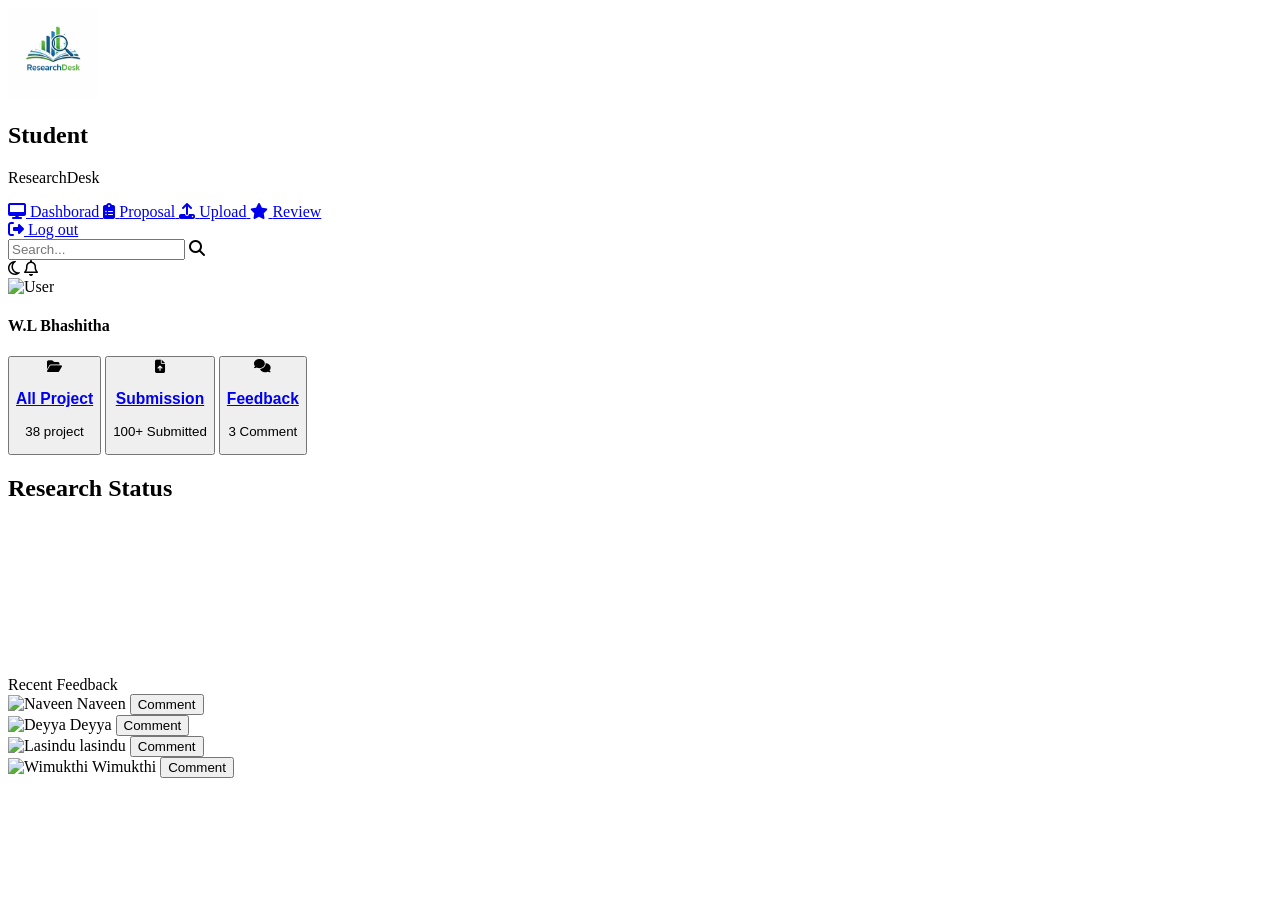
==== index.html @ 62ff4b05 "Add files via upload" ====
<!DOCTYPE html>
<html lang="en">
<head>
    <meta charset="UTF-8">
    <meta name="viewport" content="width=device-width, initial-scale=1.0">
    <title>ResearchDesk Student Dashboard</title>
    <link rel="stylesheet" href="Donut.css">
    <link rel="stylesheet" href="y.css">
    <link rel="stylesheet" href="https://cdnjs.cloudflare.com/ajax/libs/font-awesome/6.5.1/css/all.min.css">
    <script src="https://cdn.jsdelivr.net/npm/chart.js"></script>
</head>

</head>
<body>
    <!--dash board ek-->
    <div class="dashboard">
        <aside class="sidebar">
            <div class="logo">
                <img src="logo.png" alt="Logo" height="90" width="90">
                <div>
                    <h2>Student</h2>
                    <p>ResearchDesk</p>
                </div>
            </div>
            
            <nav class="nav-menu">
                <a href="#" class="nav-item active">
                    <i class="fa-solid fa-desktop"></i>
                    <span>Dashborad</span>
                </a>
                <a href="#" class="nav-item">
                    <i class="fa-solid fa-clipboard-list"></i>
                    <span>Proposal</span>
                </a>
                <a href="#" class="nav-item">
                    <i class="fa-solid fa-upload"></i>
                    <span>Upload</span>
                </a>
                <a href="#" class="nav-item">
                    <i class="fa-solid fa-star"></i>
                    <span>Review</span>
                </a>
            </nav>

            <a href="#" class="nav-item logout">
                <i class="fa-solid fa-right-from-bracket"></i>
                <span>Log out</span>
            </a>
        </aside>

        <!-- Main Content -->
        <main class="main-content">
            <!-- Top Bar -->
            <header class="topbar">
                <div class="search-box">
                    <input type="text" placeholder="Search...">
                    <i class="fa-solid fa-magnifying-glass"></i>
                </div>
                
                <div class="topbar-right">
                    <i class="fa-regular fa-moon"></i>
                    <i class="fa-regular fa-bell"></i>
                    <div class="user-profile">
                        <img src="user.jpg" alt="User" height="30px" width="30px">
                        <div>
                            <h4>W.L Bhashitha</h4>
                        </div>
                    </div>
                </div>
            </header>
            <!--Project sub feeback 3-->
            <section class="stats-grid">

    <button class="stat-card">
        <i class="fa-solid fa-folder-open"></i>
        <div>
            <a href="#">
            <h3>All Project</h3>
             </a>
            <p>38 project</p>
           
        </div>
    </button>

    <button class="stat-card">
        <i class="fa-solid fa-file-arrow-up"></i>
        <div>
             <a href="#">
            <h3>Submission</h3>
              </a>
            <p>100+ Submitted</p>
           
        </div>
    </button>

    <button class="stat-card">
        <i class="fa-solid fa-comments"></i>
        <div>
             <a href="#">
            <h3>Feedback</h3>
              </a>
            <p>3 Comment</p>
           
        </div>
    </button>

</section>

            <!-- Content Grid -->
            <section class="content-grid">
                <!-- Pie Chart ek -->
                 <div class="card">
                 <h2>Research Status</h2>
                 <canvas id="myChart"></canvas>
                 </div>
                 <script src="script.js"></script>
                 

                <!-- Recent Feedback menu ek -->
                <div class="feedback-card">
                    <div class="feedback-header">Recent Feedback</div>
                    <div class="feedback-list">
                        <div class="feedback-item">
                            <img src="https://i.pravatar.cc/40?img=3" alt="Naveen">
                            <span>Naveen</span>
                            <button class="btn-comment">Comment</button>
                        </div>
                        <div class="feedback-item">
                            <img src="https://i.pravatar.cc/40?img=4" alt="Deyya">
                            <span>Deyya</span>
                            <button class="btn-comment">Comment</button>
                        </div>
                        <div class="feedback-item">
                            <img src="https://i.pravatar.cc/40?img=5" alt="Lasindu">
                            <span>lasindu</span>
                            <button class="btn-comment">Comment</button>
                        </div>
                        <div class="feedback-item">
                            <img src="https://i.pravatar.cc/40?img=6" alt="Wimukthi">
                            <span>Wimukthi</span>
                            <button class="btn-comment">Comment</button>
                        </div>
                    </div>
                </div>
            </section>
        </main>
    </div>
</body>
</html>
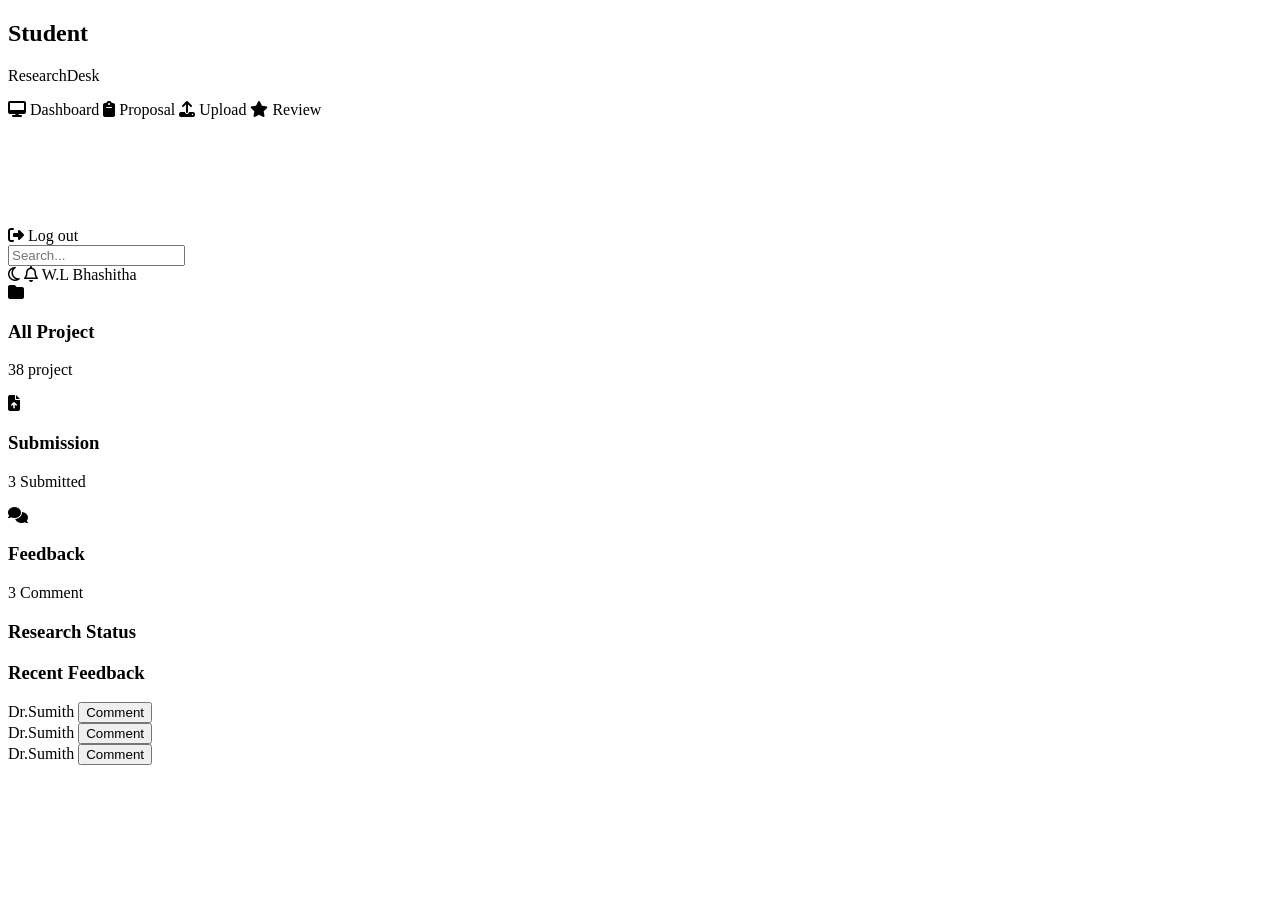
==== commit 9dde3eb1: "Add files via upload" ====
--- a/index.html
+++ b/index.html
@@ -1,149 +1,113 @@
 <!DOCTYPE html>
 <html lang="en">
 <head>
-    <meta charset="UTF-8">
-    <meta name="viewport" content="width=device-width, initial-scale=1.0">
-    <title>ResearchDesk Student Dashboard</title>
-    <link rel="stylesheet" href="Donut.css">
-    <link rel="stylesheet" href="y.css">
-    <link rel="stylesheet" href="https://cdnjs.cloudflare.com/ajax/libs/font-awesome/6.5.1/css/all.min.css">
-    <script src="https://cdn.jsdelivr.net/npm/chart.js"></script>
-</head>
+<meta charset="UTF-8">
+<meta name="viewport" content="width=device-width, initial-scale=1.0">
+<title>Dashboard</title>
+
+<link rel="stylesheet" href="style.css">
+<link rel="stylesheet" href="https://cdnjs.cloudflare.com/ajax/libs/font-awesome/6.5.1/css/all.min.css">
 
 </head>
 <body>
-    <!--dash board ek-->
-    <div class="dashboard">
-        <aside class="sidebar">
-            <div class="logo">
-                <img src="logo.png" alt="Logo" height="90" width="90">
+
+<div class="container fluid">
+
+    <!-- Sidebar -->
+    <aside class="sidebar">
+        <div class="logo">
+            <h2>Student</h2>
+            <p>ResearchDesk</p>
+        </div>
+
+        <nav>
+            <a class="active"><i class="fa-solid fa-desktop"></i> Dashboard</a>
+            <a><i class="fa-solid fa-clipboard"></i> Proposal</a>
+            <a><i class="fa-solid fa-upload"></i> Upload</a>
+            <a><i class="fa-solid fa-star"></i> Review</a>
+        </nav>
+        <br> <br> <br> <br> <br> <br>
+        <div class="logout"><i class="fa-solid fa-right-from-bracket"></i> Log out</div>
+    </aside>
+
+    <!-- Main -->
+    <main class="main">
+
+        <!-- Topbar -->
+        <div class="topbar">
+            <div class="search">
+                <input type="text" placeholder="Search...">
+            </div>
+
+            <div class="top-icons">
+                <i class="fa-regular fa-moon" id="modeToggle"></i>
+                <i class="fa-regular fa-bell"></i>
+                <span>W.L Bhashitha</span>
+            </div>
+        </div>
+
+        <!-- Cards -->
+        <div class="cards">
+            <div class="card">
+                <i class="fa-solid fa-folder"></i>
                 <div>
-                    <h2>Student</h2>
-                    <p>ResearchDesk</p>
+                    <h3>All Project</h3>
+                    <p>38 project</p>
                 </div>
             </div>
-            
-            <nav class="nav-menu">
-                <a href="#" class="nav-item active">
-                    <i class="fa-solid fa-desktop"></i>
-                    <span>Dashborad</span>
-                </a>
-                <a href="#" class="nav-item">
-                    <i class="fa-solid fa-clipboard-list"></i>
-                    <span>Proposal</span>
-                </a>
-                <a href="#" class="nav-item">
-                    <i class="fa-solid fa-upload"></i>
-                    <span>Upload</span>
-                </a>
-                <a href="#" class="nav-item">
-                    <i class="fa-solid fa-star"></i>
-                    <span>Review</span>
-                </a>
-            </nav>
 
-            <a href="#" class="nav-item logout">
-                <i class="fa-solid fa-right-from-bracket"></i>
-                <span>Log out</span>
-            </a>
-        </aside>
+            <div class="card">
+                <i class="fa-solid fa-file-arrow-up"></i>
+                <div>
+                    <h3>Submission</h3>
+                    <p>3 Submitted</p>
+                </div>
+            </div>
 
-        <!-- Main Content -->
-        <main class="main-content">
-            <!-- Top Bar -->
-            <header class="topbar">
-                <div class="search-box">
-                    <input type="text" placeholder="Search...">
-                    <i class="fa-solid fa-magnifying-glass"></i>
+            <div class="card">
+                <i class="fa-solid fa-comments"></i>
+                <div>
+                    <h3>Feedback</h3>
+                    <p>3 Comment</p>
                 </div>
-                
-                <div class="topbar-right">
-                    <i class="fa-regular fa-moon"></i>
-                    <i class="fa-regular fa-bell"></i>
-                    <div class="user-profile">
-                        <img src="user.jpg" alt="User" height="30px" width="30px">
-                        <div>
-                            <h4>W.L Bhashitha</h4>
-                        </div>
-                    </div>
+            </div>
+        </div>
+
+        <!-- Bottom -->
+        <div class="bottom">
+
+            <!-- Chart -->
+            <div class="chart">
+                <h3>Research Status</h3>
+                <div class="circle"></div>
+            </div>
+
+            <!-- Feedback -->
+            <div class="feedback">
+                <h3>Recent Feedback</h3>
+
+                <div class="item">
+                    <span>Dr.Sumith</span>
+                    <button>Comment</button>
                 </div>
-            </header>
-            <!--Project sub feeback 3-->
-            <section class="stats-grid">
 
-    <button class="stat-card">
-        <i class="fa-solid fa-folder-open"></i>
-        <div>
-            <a href="#">
-            <h3>All Project</h3>
-             </a>
-            <p>38 project</p>
-           
+                <div class="item">
+                    <span>Dr.Sumith</span>
+                    <button>Comment</button>
+                </div>
+
+                <div class="item">
+                    <span>Dr.Sumith</span>
+                    <button>Comment</button>
+                </div>
+
+            </div>
+
         </div>
-    </button>
 
-    <button class="stat-card">
-        <i class="fa-solid fa-file-arrow-up"></i>
-        <div>
-             <a href="#">
-            <h3>Submission</h3>
-              </a>
-            <p>100+ Submitted</p>
-           
-        </div>
-    </button>
+    </main>
+</div>
 
-    <button class="stat-card">
-        <i class="fa-solid fa-comments"></i>
-        <div>
-             <a href="#">
-            <h3>Feedback</h3>
-              </a>
-            <p>3 Comment</p>
-           
-        </div>
-    </button>
-
-</section>
-
-            <!-- Content Grid -->
-            <section class="content-grid">
-                <!-- Pie Chart ek -->
-                 <div class="card">
-                 <h2>Research Status</h2>
-                 <canvas id="myChart"></canvas>
-                 </div>
-                 <script src="script.js"></script>
-                 
-
-                <!-- Recent Feedback menu ek -->
-                <div class="feedback-card">
-                    <div class="feedback-header">Recent Feedback</div>
-                    <div class="feedback-list">
-                        <div class="feedback-item">
-                            <img src="https://i.pravatar.cc/40?img=3" alt="Naveen">
-                            <span>Naveen</span>
-                            <button class="btn-comment">Comment</button>
-                        </div>
-                        <div class="feedback-item">
-                            <img src="https://i.pravatar.cc/40?img=4" alt="Deyya">
-                            <span>Deyya</span>
-                            <button class="btn-comment">Comment</button>
-                        </div>
-                        <div class="feedback-item">
-                            <img src="https://i.pravatar.cc/40?img=5" alt="Lasindu">
-                            <span>lasindu</span>
-                            <button class="btn-comment">Comment</button>
-                        </div>
-                        <div class="feedback-item">
-                            <img src="https://i.pravatar.cc/40?img=6" alt="Wimukthi">
-                            <span>Wimukthi</span>
-                            <button class="btn-comment">Comment</button>
-                        </div>
-                    </div>
-                </div>
-            </section>
-        </main>
-    </div>
+<script src="script.js"></script>
 </body>
 </html>
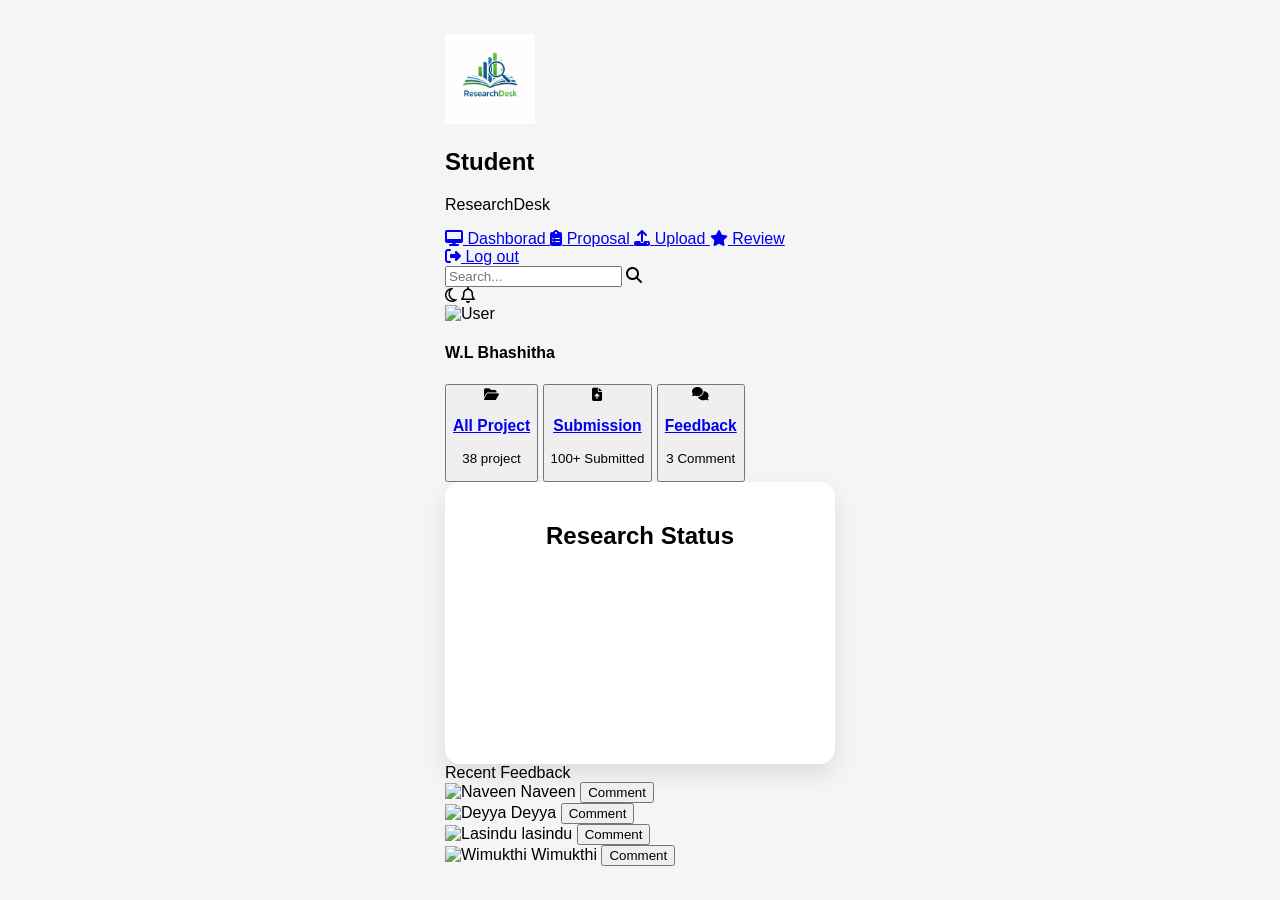
==== commit 0e568d7d: "Add files via upload" ====
--- a/index.html
+++ b/index.html
@@ -1,113 +1,149 @@
 <!DOCTYPE html>
 <html lang="en">
 <head>
-<meta charset="UTF-8">
-<meta name="viewport" content="width=device-width, initial-scale=1.0">
-<title>Dashboard</title>
-
-<link rel="stylesheet" href="style.css">
-<link rel="stylesheet" href="https://cdnjs.cloudflare.com/ajax/libs/font-awesome/6.5.1/css/all.min.css">
+    <meta charset="UTF-8">
+    <meta name="viewport" content="width=device-width, initial-scale=1.0">
+    <title>ResearchDesk Student Dashboard</title>
+    <link rel="stylesheet" href="Donut.css">
+    <link rel="stylesheet" href="y.css">
+    <link rel="stylesheet" href="https://cdnjs.cloudflare.com/ajax/libs/font-awesome/6.5.1/css/all.min.css">
+    <script src="https://cdn.jsdelivr.net/npm/chart.js"></script>
+</head>
 
 </head>
 <body>
-
-<div class="container fluid">
-
-    <!-- Sidebar -->
-    <aside class="sidebar">
-        <div class="logo">
-            <h2>Student</h2>
-            <p>ResearchDesk</p>
-        </div>
-
-        <nav>
-            <a class="active"><i class="fa-solid fa-desktop"></i> Dashboard</a>
-            <a><i class="fa-solid fa-clipboard"></i> Proposal</a>
-            <a><i class="fa-solid fa-upload"></i> Upload</a>
-            <a><i class="fa-solid fa-star"></i> Review</a>
-        </nav>
-        <br> <br> <br> <br> <br> <br>
-        <div class="logout"><i class="fa-solid fa-right-from-bracket"></i> Log out</div>
-    </aside>
-
-    <!-- Main -->
-    <main class="main">
-
-        <!-- Topbar -->
-        <div class="topbar">
-            <div class="search">
-                <input type="text" placeholder="Search...">
-            </div>
-
-            <div class="top-icons">
-                <i class="fa-regular fa-moon" id="modeToggle"></i>
-                <i class="fa-regular fa-bell"></i>
-                <span>W.L Bhashitha</span>
-            </div>
-        </div>
-
-        <!-- Cards -->
-        <div class="cards">
-            <div class="card">
-                <i class="fa-solid fa-folder"></i>
+    <!--dash board ek-->
+    <div class="dashboard">
+        <aside class="sidebar">
+            <div class="logo">
+                <img src="logo.png" alt="Logo" height="90" width="90">
                 <div>
-                    <h3>All Project</h3>
-                    <p>38 project</p>
+                    <h2>Student</h2>
+                    <p>ResearchDesk</p>
                 </div>
             </div>
+            
+            <nav class="nav-menu">
+                <a href="#" class="nav-item active">
+                    <i class="fa-solid fa-desktop"></i>
+                    <span>Dashborad</span>
+                </a>
+                <a href="#" class="nav-item">
+                    <i class="fa-solid fa-clipboard-list"></i>
+                    <span>Proposal</span>
+                </a>
+                <a href="#" class="nav-item">
+                    <i class="fa-solid fa-upload"></i>
+                    <span>Upload</span>
+                </a>
+                <a href="#" class="nav-item">
+                    <i class="fa-solid fa-star"></i>
+                    <span>Review</span>
+                </a>
+            </nav>
 
-            <div class="card">
-                <i class="fa-solid fa-file-arrow-up"></i>
-                <div>
-                    <h3>Submission</h3>
-                    <p>3 Submitted</p>
+            <a href="#" class="nav-item logout">
+                <i class="fa-solid fa-right-from-bracket"></i>
+                <span>Log out</span>
+            </a>
+        </aside>
+
+        <!-- Main Content -->
+        <main class="main-content">
+            <!-- Top Bar -->
+            <header class="topbar">
+                <div class="search-box">
+                    <input type="text" placeholder="Search...">
+                    <i class="fa-solid fa-magnifying-glass"></i>
                 </div>
-            </div>
+                
+                <div class="topbar-right">
+                    <i class="fa-regular fa-moon"></i>
+                    <i class="fa-regular fa-bell"></i>
+                    <div class="user-profile">
+                        <img src="user.jpg" alt="User" height="30px" width="30px">
+                        <div>
+                            <h4>W.L Bhashitha</h4>
+                        </div>
+                    </div>
+                </div>
+            </header>
+            <!--Project sub feeback 3-->
+            <section class="stats-grid">
 
-            <div class="card">
-                <i class="fa-solid fa-comments"></i>
-                <div>
-                    <h3>Feedback</h3>
-                    <p>3 Comment</p>
+    <button class="stat-card">
+        <i class="fa-solid fa-folder-open"></i>
+        <div>
+            <a href="#">
+            <h3>All Project</h3>
+             </a>
+            <p>38 project</p>
+           
+        </div>
+    </button>
+
+    <button class="stat-card">
+        <i class="fa-solid fa-file-arrow-up"></i>
+        <div>
+             <a href="#">
+            <h3>Submission</h3>
+              </a>
+            <p>100+ Submitted</p>
+           
+        </div>
+    </button>
+
+    <button class="stat-card">
+        <i class="fa-solid fa-comments"></i>
+        <div>
+             <a href="#">
+            <h3>Feedback</h3>
+              </a>
+            <p>3 Comment</p>
+           
+        </div>
+    </button>
+
+</section>
+
+            <!-- Content Grid -->
+            <section class="content-grid">
+                <!-- Pie Chart ek -->
+                 <div class="card">
+                 <h2>Research Status</h2>
+                 <canvas id="myChart"></canvas>
+                 </div>
+                 <script src="script.js"></script>
+                 
+
+                <!-- Recent Feedback menu ek -->
+                <div class="feedback-card">
+                    <div class="feedback-header">Recent Feedback</div>
+                    <div class="feedback-list">
+                        <div class="feedback-item">
+                            <img src="https://i.pravatar.cc/40?img=3" alt="Naveen">
+                            <span>Naveen</span>
+                            <button class="btn-comment">Comment</button>
+                        </div>
+                        <div class="feedback-item">
+                            <img src="https://i.pravatar.cc/40?img=4" alt="Deyya">
+                            <span>Deyya</span>
+                            <button class="btn-comment">Comment</button>
+                        </div>
+                        <div class="feedback-item">
+                            <img src="https://i.pravatar.cc/40?img=5" alt="Lasindu">
+                            <span>lasindu</span>
+                            <button class="btn-comment">Comment</button>
+                        </div>
+                        <div class="feedback-item">
+                            <img src="https://i.pravatar.cc/40?img=6" alt="Wimukthi">
+                            <span>Wimukthi</span>
+                            <button class="btn-comment">Comment</button>
+                        </div>
+                    </div>
                 </div>
-            </div>
-        </div>
-
-        <!-- Bottom -->
-        <div class="bottom">
-
-            <!-- Chart -->
-            <div class="chart">
-                <h3>Research Status</h3>
-                <div class="circle"></div>
-            </div>
-
-            <!-- Feedback -->
-            <div class="feedback">
-                <h3>Recent Feedback</h3>
-
-                <div class="item">
-                    <span>Dr.Sumith</span>
-                    <button>Comment</button>
-                </div>
-
-                <div class="item">
-                    <span>Dr.Sumith</span>
-                    <button>Comment</button>
-                </div>
-
-                <div class="item">
-                    <span>Dr.Sumith</span>
-                    <button>Comment</button>
-                </div>
-
-            </div>
-
-        </div>
-
-    </main>
-</div>
-
-<script src="script.js"></script>
+            </section>
+        </main>
+    </div>
 </body>
 </html>
--- a/Donut.css
+++ b/Donut.css
@@ -0,0 +1,25 @@
+ body {
+      font-family: 'Poppins', sans-serif;
+      display: flex;
+      justify-content: center;
+      align-items: center;
+      height: 100vh;
+      background: #f5f5f5;
+      margin: 0;
+    }
+
+    .card {
+      background: #fff;
+      padding: 20px;
+      border-radius: 15px;
+      box-shadow: 0 10px 25px rgba(0,0,0,0.1);
+      width: 350px;
+      text-align: center;
+    }
+
+    canvas {
+      margin-top: 20px;
+    }
+    upbar{
+        color: black;
+    }
